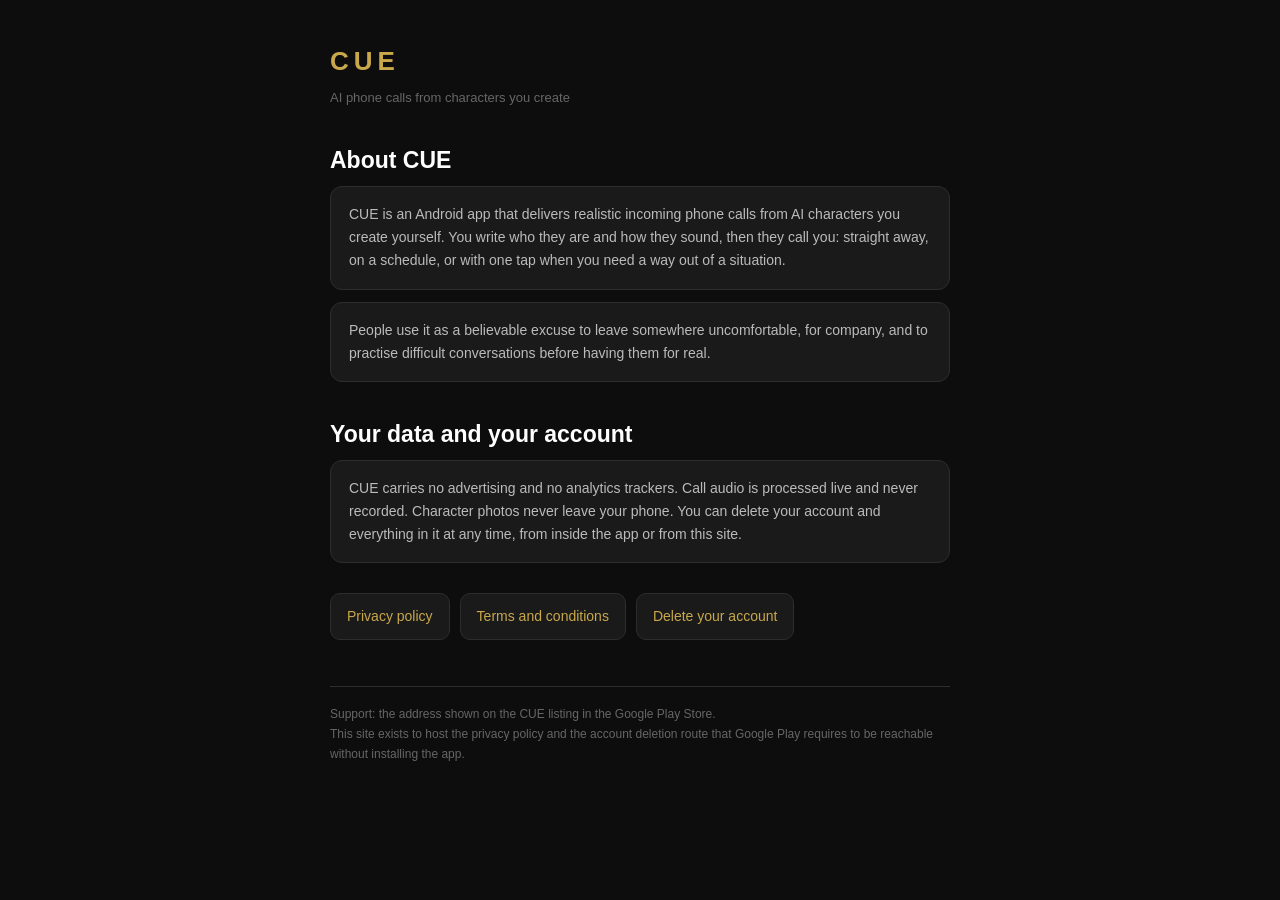
==== index.html @ d712bf9f "The CUE site: privacy policy, terms and the web account-deletion route Google Play needs two of thes" ====
<!DOCTYPE html>
<html lang="en">
<head>
<meta charset="utf-8">
<meta name="viewport" content="width=device-width, initial-scale=1">
<title>CUE</title>
<meta name="description" content="CUE delivers AI-generated phone calls from characters you create. Privacy policy, terms and account deletion.">
<link rel="stylesheet" href="style.css">
</head>
<body>
<div class="wrap">
  <header>
    <a class="logo" href="./">CUE</a>
    <div class="tagline">AI phone calls from characters you create</div>
  </header>

  <h1>About CUE</h1>
  <div class="card">
    <p>CUE is an Android app that delivers realistic incoming phone calls from AI characters you
    create yourself. You write who they are and how they sound, then they call you: straight away,
    on a schedule, or with one tap when you need a way out of a situation.</p>
  </div>
  <div class="card">
    <p>People use it as a believable excuse to leave somewhere uncomfortable, for company, and to
    practise difficult conversations before having them for real.</p>
  </div>

  <h1 style="margin-top:34px">Your data and your account</h1>
  <div class="card">
    <p>CUE carries no advertising and no analytics trackers. Call audio is processed live and never
    recorded. Character photos never leave your phone. You can delete your account and everything
    in it at any time, from inside the app or from this site.</p>
  </div>

  <nav class="links">
    <a href="privacy.html">Privacy policy</a>
    <a href="terms.html">Terms and conditions</a>
    <a href="delete.html">Delete your account</a>
  </nav>

  <footer>
    Support: the address shown on the CUE listing in the Google Play Store.<br>
    This site exists to host the privacy policy and the account deletion route that Google Play
    requires to be reachable without installing the app.
  </footer>
</div>
</body>
</html>
---- style.css ----
/* Mirrors app/src/theme/colors.ts so the hosted pages and the app look like
   the same product. Dark is the app's default and the only mode here. */
:root {
  --page-bg: #0d0d0d;
  --card-bg: #1a1a1a;
  --t1: #ffffff;
  --t2: #bbbbbb;
  --t3: #666666;
  --border: #2d2d2d;
  --gold: #c9a84c;
  --danger: #cc3333;
  --success: #22aa44;
}

* { box-sizing: border-box; }

body {
  margin: 0;
  background: var(--page-bg);
  color: var(--t2);
  font: 15px/1.65 -apple-system, BlinkMacSystemFont, "Segoe UI", Roboto, Helvetica, Arial, sans-serif;
  -webkit-font-smoothing: antialiased;
}

.wrap { max-width: 660px; margin: 0 auto; padding: 40px 20px 72px; }

header { margin-bottom: 34px; }

.logo {
  display: inline-block;
  font-size: 26px;
  font-weight: 700;
  letter-spacing: 5px;
  color: var(--gold);
  text-decoration: none;
}

.tagline { color: var(--t3); font-size: 13px; margin-top: 4px; }

h1 { color: var(--t1); font-size: 23px; margin: 0 0 6px; }
h2 { color: var(--gold); font-size: 14px; font-weight: 600; margin: 0 0 8px; }

.updated { color: var(--t3); font-size: 12px; margin: 0 0 26px; }

.card {
  background: var(--card-bg);
  border: 0.5px solid var(--border);
  border-radius: 12px;
  padding: 16px 18px;
  margin-bottom: 12px;
}

.card p { margin: 0; font-size: 14px; }

a { color: var(--gold); }
a:hover { color: #e0c368; }

nav.links { margin-top: 30px; display: flex; flex-wrap: wrap; gap: 10px; }

nav.links a {
  display: inline-block;
  padding: 11px 16px;
  border: 0.5px solid var(--border);
  border-radius: 10px;
  background: var(--card-bg);
  text-decoration: none;
  font-size: 14px;
}

nav.links a:hover { border-color: var(--gold); }

footer {
  margin-top: 46px;
  padding-top: 18px;
  border-top: 0.5px solid var(--border);
  color: var(--t3);
  font-size: 12px;
}

footer a { color: var(--t3); }

/* Forms, used only by the deletion page. */
label { display: block; color: var(--t2); font-size: 13px; margin: 14px 0 6px; }

input[type=email], input[type=password], input[type=text] {
  width: 100%;
  padding: 12px 13px;
  background: #121212;
  border: 0.5px solid var(--border);
  border-radius: 10px;
  color: var(--t1);
  font-size: 15px;
}

input:focus { outline: none; border-color: var(--gold); }

button {
  margin-top: 18px;
  width: 100%;
  padding: 13px;
  border: none;
  border-radius: 10px;
  background: var(--gold);
  color: #0d0d0d;
  font-size: 15px;
  font-weight: 600;
  cursor: pointer;
}

button:disabled { opacity: 0.45; cursor: not-allowed; }

button.danger { background: var(--danger); color: #ffffff; }

button.quiet {
  background: transparent;
  color: var(--t3);
  border: 0.5px solid var(--border);
  font-weight: 400;
}

.msg { margin-top: 16px; font-size: 14px; padding: 12px 14px; border-radius: 10px; }
.msg.error { background: #2a1414; color: #ff8080; border: 0.5px solid #4a2020; }
.msg.ok { background: #14240f; color: #7fd47f; border: 0.5px solid #204a20; }

.warn {
  border-left: 3px solid var(--danger);
  padding-left: 14px;
  margin: 22px 0;
  color: var(--t2);
  font-size: 14px;
}

ul { padding-left: 20px; font-size: 14px; }
li { margin-bottom: 5px; }

.hidden { display: none; }
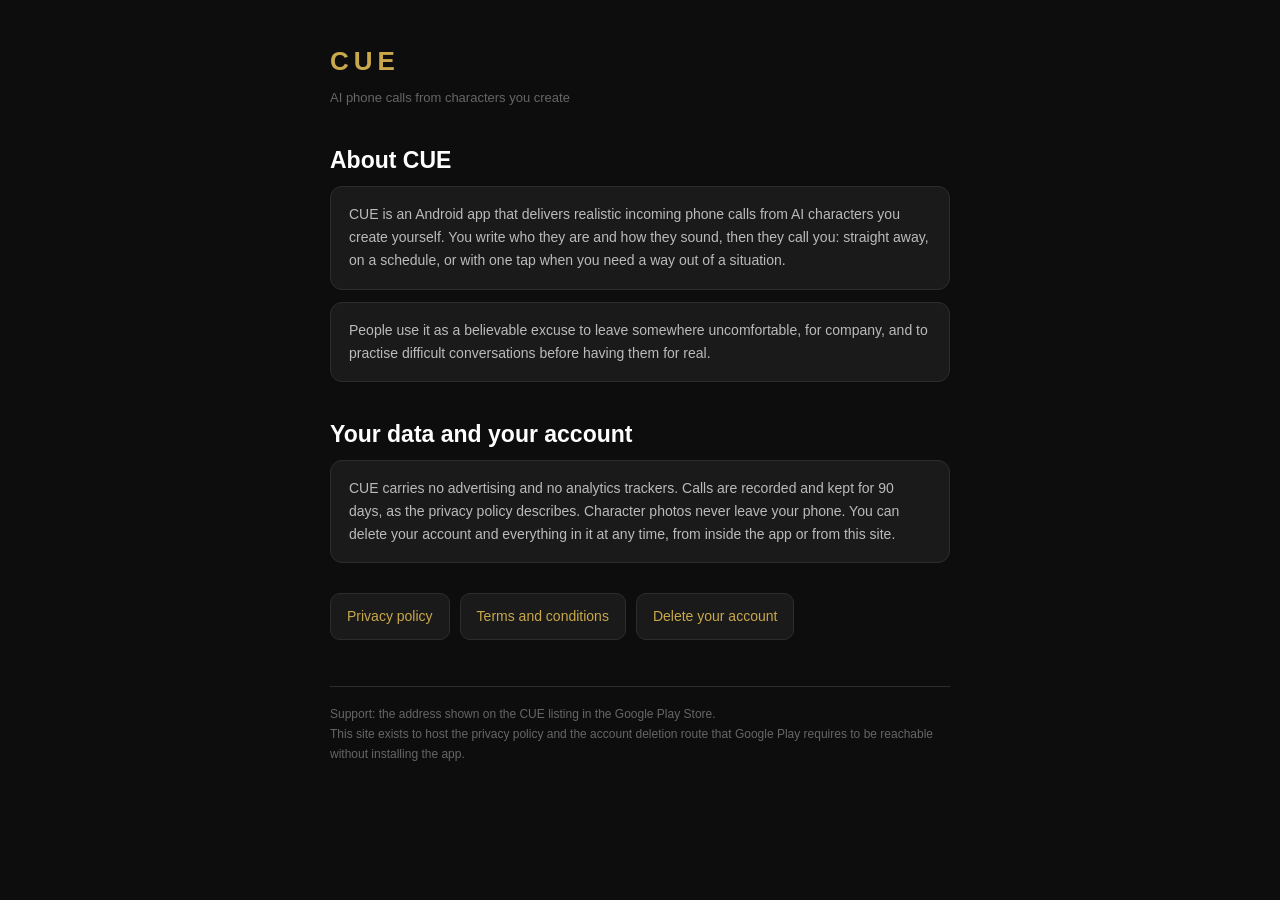
==== commit b9c9dc30: "Say plainly that calls are recorded and kept 90 days" ====
--- a/index.html
+++ b/index.html
@@ -27,8 +27,8 @@
 
   <h1 style="margin-top:34px">Your data and your account</h1>
   <div class="card">
-    <p>CUE carries no advertising and no analytics trackers. Call audio is processed live and never
-    recorded. Character photos never leave your phone. You can delete your account and everything
+    <p>CUE carries no advertising and no analytics trackers. Calls are recorded and kept for 90 days,
+    as the privacy policy describes. Character photos never leave your phone. You can delete your account and everything
     in it at any time, from inside the app or from this site.</p>
   </div>
 
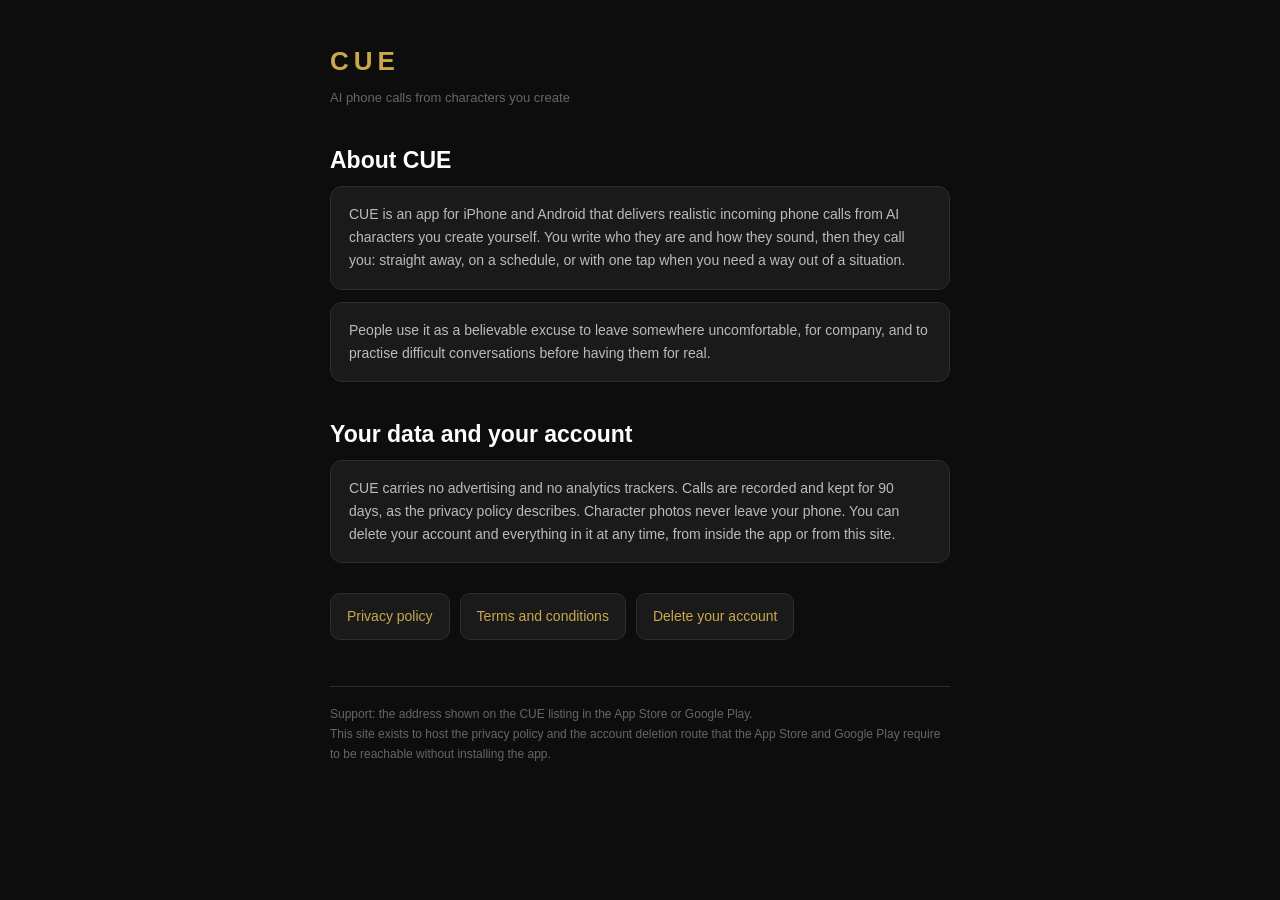
==== commit 59297650: "Payments through Apple and Google; purchase records; iPhone and Android" ====
--- a/index.html
+++ b/index.html
@@ -16,7 +16,7 @@
 
   <h1>About CUE</h1>
   <div class="card">
-    <p>CUE is an Android app that delivers realistic incoming phone calls from AI characters you
+    <p>CUE is an app for iPhone and Android that delivers realistic incoming phone calls from AI characters you
     create yourself. You write who they are and how they sound, then they call you: straight away,
     on a schedule, or with one tap when you need a way out of a situation.</p>
   </div>
@@ -39,9 +39,9 @@
   </nav>
 
   <footer>
-    Support: the address shown on the CUE listing in the Google Play Store.<br>
-    This site exists to host the privacy policy and the account deletion route that Google Play
-    requires to be reachable without installing the app.
+    Support: the address shown on the CUE listing in the App Store or Google Play.<br>
+    This site exists to host the privacy policy and the account deletion route that the App Store
+    and Google Play require to be reachable without installing the app.
   </footer>
 </div>
 </body>
